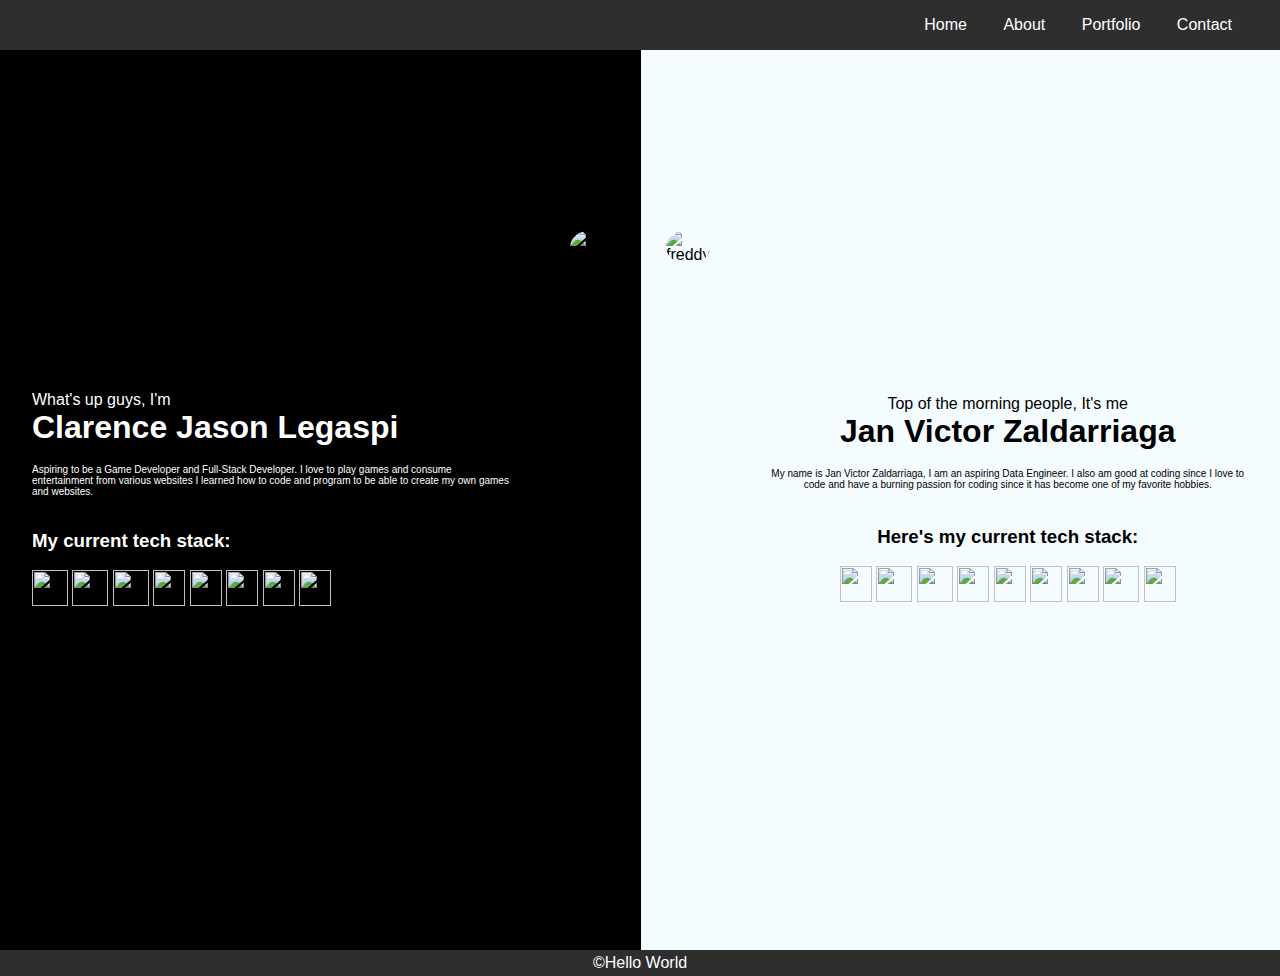
==== index.html @ 681273c3 "victor side changed succesfully" ====
<!DOCTYPE html>
<html lang="en">
<head>
    <meta charset="UTF-8">
    <meta name="viewport" content="width=device-width, initial-scale=1.0">
    <title>About</title>
    <link rel="stylesheet" href="styles.css">
</head>
<body>
    <nav>
        <ul>
			<li><a href="home.html" class="home">Home</a></li>	
			<li><a href="#" class=about>About</a></li>
			<li><a href="#" class="portfolio">Portfolio</a></li>	
			<li><a href="#" class="contact">Contact</a></li>		
		</ul>
    </nav>
    <div id="container">
        <div id="cla">
            <div class="infoContainer">
                <p class="subheaders">What's up guys, I'm</p>
                <h1 class="headers">Clarence Jason Legaspi</h1><br>
                <p class="description">Aspiring to be a Game Developer and Full-Stack Developer. I love to play games and consume entertainment from various websites
                    I learned how to code and program to be able to create my own games and websites.
                    <br><br><br><br>
                </p>
                <div id="clar_Stack">
                    <h3>My current tech stack:</h3>
                    <p>
                        <br>
                        <img src="https://cdn.iconscout.com/icon/free/png-512/free-html-logo-icon-download-in-svg-png-gif-file-formats--technology-social-media-vol-3-pack-logos-icons-3030115.png?f=webp&w=512" class="stack" id="html">
                        <img src="https://cdn.iconscout.com/icon/free/png-512/free-css-logo-icon-download-in-svg-png-gif-file-formats--logos-pack-icons-722685.png?f=webp&w=512" class="stack" id="css">
                        <img src="https://cdn.iconscout.com/icon/free/png-512/free-c-logo-icon-download-in-svg-png-gif-file-formats--programming-langugae-freebies-pack-logos-icons-1175191.png?f=webp&w=512" class="stack" id="cProg">
                        <img src="https://abrudz.github.io/logos/JS.svg" class="stack">
                        <img src="https://cdn.iconscout.com/icon/free/png-512/free-java-logo-icon-download-in-svg-png-gif-file-formats--brand-development-tools-pack-logos-icons-225997.png?f=webp&w=512" class="stack">
                        <img src="https://cdn.iconscout.com/icon/free/png-512/free-mysql-logo-icon-download-in-svg-png-gif-file-formats--wordmark-programming-language-pack-logos-icons-1174939.png?f=webp&w=512" class="stack">
                        <img src="https://abrudz.github.io/logos/PHP.svg" class="stack">
                        <img src="https://abrudz.github.io/logos/Python.svg" class="stack">
                    </p>
                </div>
            </div>
            <div class="profilePic">
                <img src="imgsrc/freddy.jpg" alt="freddy">
            </div>
        </div>
        <div id="vic">
            <div class="profilePic">
                <img src="imgsrc/freddy.jpg" alt="freddy">
            </div>
            <div class="infoContainer">
                <p id="intro1" class="subheaders">Top of the morning people, It's me</p>
                <h1 id="intro2" class="headers">Jan Victor Zaldarriaga</h1><br>
                <p id="vicDescription" class="description">My name is Jan Victor Zaldarriaga, I am an aspiring Data Engineer. I also am good at coding since I love to code and have a burning passion
                    for coding since it has become one of my favorite hobbies. 
                </p>

                <br><br>

                <h3 id="vicStack">Here's my current tech stack:</h3>

                <br>

                <p>
                    <img src="https://seeklogo.com/images/C/c-sharp-c-logo-02F17714BA-seeklogo.com.png" class="stack">
                    <img src="https://cdn.iconscout.com/icon/free/png-512/free-css-logo-icon-download-in-svg-png-gif-file-formats--logos-pack-icons-722685.png?f=webp&w=512" class="stack" id="css">
                    <img src="https://cdn.iconscout.com/icon/free/png-512/free-c-logo-icon-download-in-svg-png-gif-file-formats--programming-langugae-freebies-pack-logos-icons-1175191.png?f=webp&w=512" class="stack" id="cProg">
                    <img src="https://cdn.iconscout.com/icon/free/png-512/free-mysql-logo-icon-download-in-svg-png-gif-file-formats--wordmark-programming-language-pack-logos-icons-1174939.png?f=webp&w=512" class="stack">
                    <img src="https://abrudz.github.io/logos/PHP.svg" class="stack">
                    <img src="https://abrudz.github.io/logos/Python.svg" class="stack">
                    <img src="https://abrudz.github.io/logos/JS.svg" class="stack">
                    <img src="https://cdn.iconscout.com/icon/free/png-512/free-html-logo-icon-download-in-svg-png-gif-file-formats--technology-social-media-vol-3-pack-logos-icons-3030115.png?f=webp&w=512" class="stack" id="html">
                    <img src="https://cdn.iconscout.com/icon/free/png-512/free-java-logo-icon-download-in-svg-png-gif-file-formats--brand-development-tools-pack-logos-icons-225997.png?f=webp&w=512" class="stack">
                </p>
            </div>
        </div>
    </div>
    <footer>
        <p>©Hello World</p>
    </footer>
</body>
</html>
---- styles.css ----
*{
    margin: 0px;
    padding: 0px;
    font-family: sans-serif;
}

#container{
    display: flex;
    flex-direction: row;
}

nav{
    background-color: rgb(46, 46, 46);
    padding: 1em 2em;
    display: flex;
    justify-content: flex-end;
    cursor: pointer;
}

ul{
    list-style-type: none;
}

li{
    display: inline-block;
}

li a{
    color: white;
    padding: 0px 16px;
    text-decoration: none;
}

a:hover{
    transform: all 0.3s ease 0s;
    color: rgb(77, 243, 255);
}

#cla{
    display: flex;
    min-height: 100vh;
    position: relative;
    max-width: 100%;
    flex: 1;
    background-color: black;
    /* text-align: center; */
    border: black;
    border-right:  solid 2px;
}

.infoContainer{
    display: flex;
    flex-flow: column wrap;
    justify-content: center;
    padding: 16px 2em;
}

.infoContainer h3{
    color: white;
}

.description{
    font-size: 10px;
    color: white;
}

.profilePic{
    display: block;
    margin-top: 25%;
    margin-bottom: auto;
    padding: 20px 25px;
}

.profilePic img{
    border-radius: 50%;
    width: 150px;
}

.headers{
    color: white;
    font-size: 32px;
    font-family: Arial, Helvetica, sans-serif;
}

.subheaders{
    color: white;
    font-size: 1em;
}

footer{
    background-color: rgb(46, 46, 46);
    padding: 4px 2em;
    display: flex;
    justify-content: center;
}

footer p{
    color: white;
}


    /* -------------------------------------------------- Victor Styles -------------------------------------------------- */

#vic{
    display: flex;
    background-color: rgb(244, 252, 255);
    min-height: 100vh;
    max-width: 100%;
    flex: 1;
    text-align: center;
}

#intro1, #intro2, #vicDescription{
    color: black;
}

.stack{
    height: 2.25em; 
    width: 2em;
}

#cProg{
    width: 2.25em;
}

#html{
    width: 2.25em;
}

#css{
    width: 2.25em;
}

#vicStack{
    color: black;
}
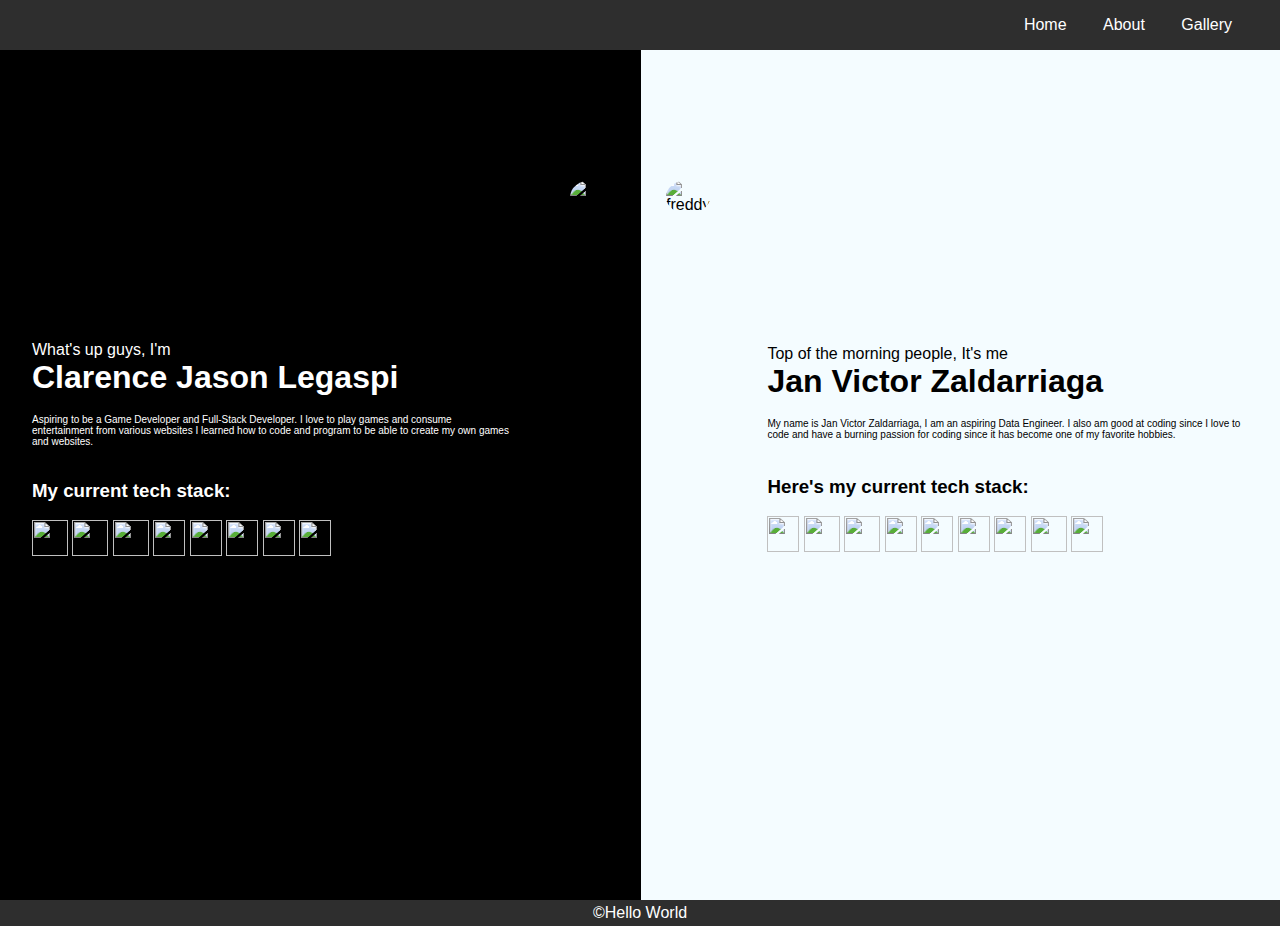
==== commit 2567746b: "replaced portfolio with gallery, removed contacts, added footer to homepage" ====
--- a/index.html
+++ b/index.html
@@ -11,8 +11,7 @@
         <ul>
 			<li><a href="home.html" class="home">Home</a></li>	
 			<li><a href="#" class=about>About</a></li>
-			<li><a href="#" class="portfolio">Portfolio</a></li>	
-			<li><a href="#" class="contact">Contact</a></li>		
+			<li><a href="#" class="gallery">Gallery</a></li>	
 		</ul>
     </nav>
     <div id="container">
--- a/styles.css
+++ b/styles.css
@@ -12,9 +12,12 @@
 nav{
     background-color: rgb(46, 46, 46);
     padding: 1em 2em;
+    width: 95%;
+    position: fixed;
     display: flex;
     justify-content: flex-end;
     cursor: pointer;
+    z-index: 1000;
 }
 
 ul{
@@ -43,7 +46,6 @@
     max-width: 100%;
     flex: 1;
     background-color: black;
-    /* text-align: center; */
     border: black;
     border-right:  solid 2px;
 }
@@ -107,7 +109,7 @@
     min-height: 100vh;
     max-width: 100%;
     flex: 1;
-    text-align: center;
+    /* text-align: center; */
 }
 
 #intro1, #intro2, #vicDescription{
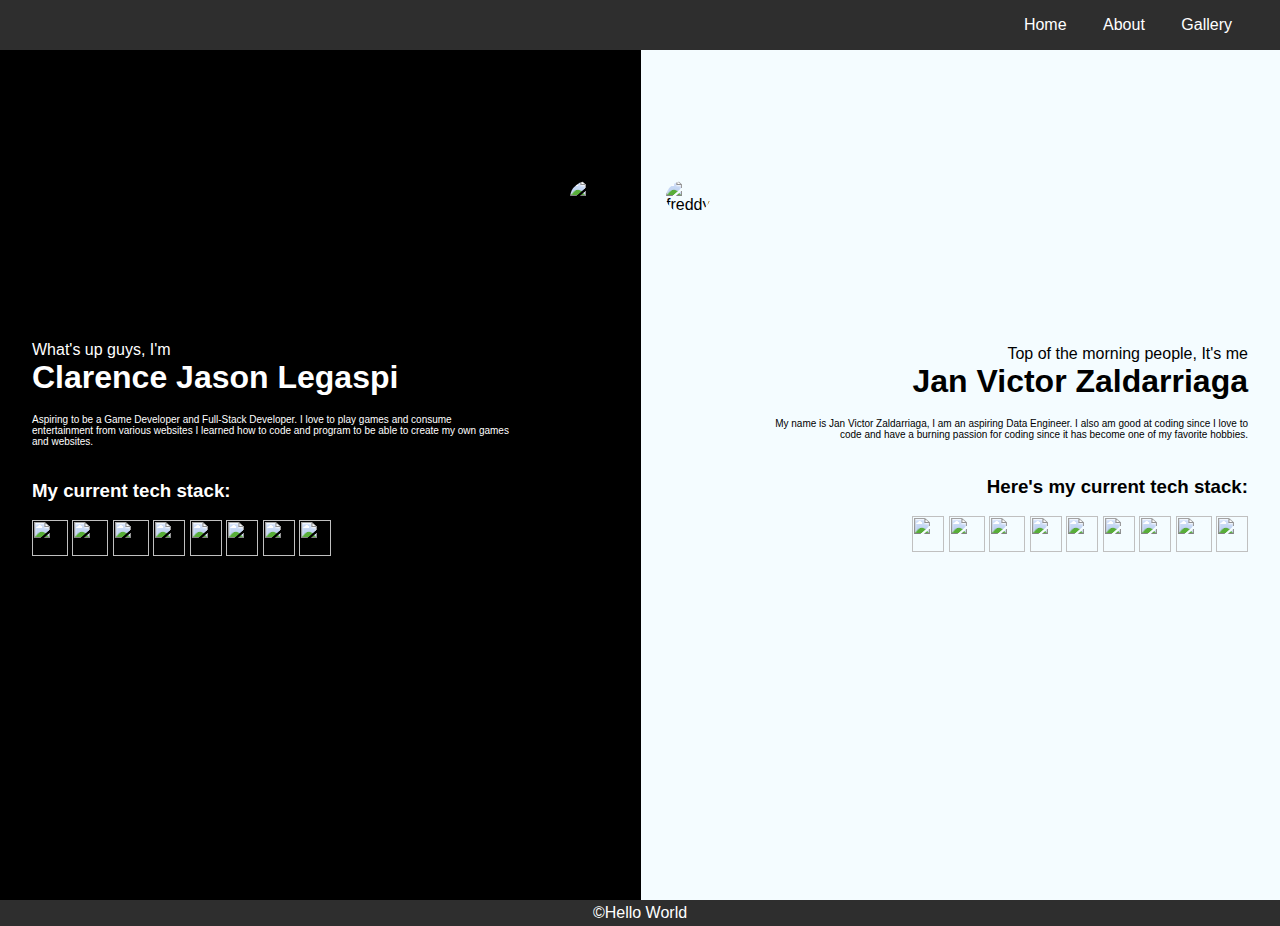
==== commit 0f6e87af: "adding our pokedex @ home" ====
--- a/index.html
+++ b/index.html
@@ -11,7 +11,7 @@
         <ul>
 			<li><a href="home.html" class="home">Home</a></li>	
 			<li><a href="#" class=about>About</a></li>
-			<li><a href="#" class="gallery">Gallery</a></li>	
+			<li><a href="#" class="portfolio">Gallery</a></li>	
 		</ul>
     </nav>
     <div id="container">
--- a/styles.css
+++ b/styles.css
@@ -109,7 +109,7 @@
     min-height: 100vh;
     max-width: 100%;
     flex: 1;
-    /* text-align: center; */
+    text-align: right;
 }
 
 #intro1, #intro2, #vicDescription{
